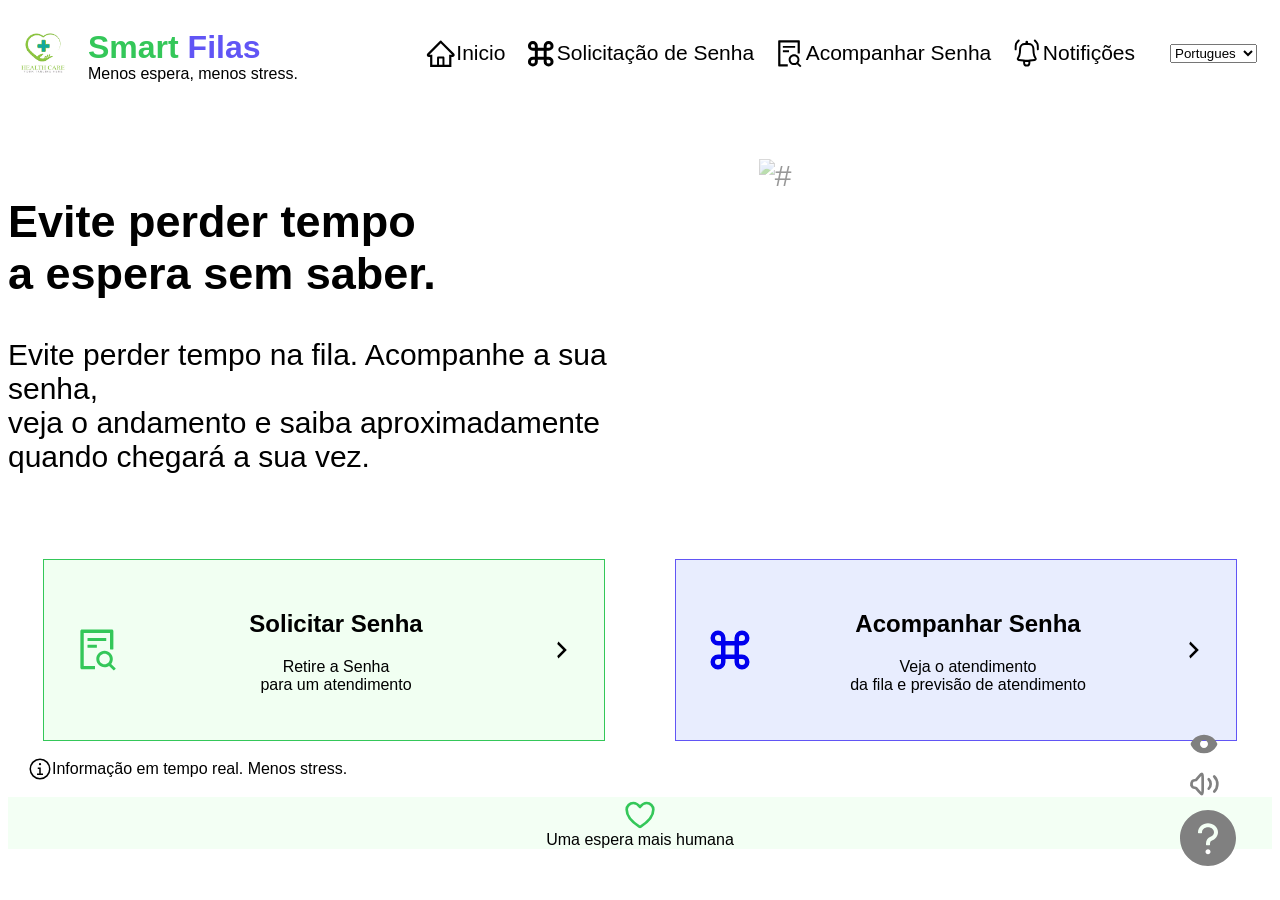
==== index.html @ bcde055e "Update print statement from 'Hello' to 'Goodbye'" ====
<!DOCTYPE html>
<html lang="pt-br">
    <head>
        <meta charset="UTF-8">
        <meta name="viewport" content="width=, initial-scale=1.0">
        <link rel="stylesheet" href="pagina_inicio.css">
    <title>Pagina inicial</title>
</head>
<body>
   <header>  <!--cabeçalho (barra de menu)-->

        <div id="logo">  <!--logotipo e slogan-->
            <img id="imglogo" src="logo-saude.avif" alt="imgLogo">
            <div id="logoNome">
                <h1 id="smarfilas"><span id="smart">Smart</span> <span id="filas">Filas</span></h1>
                <P id="slogan">Menos espera, menos stress.</P>
            </div>
        </div>
       

        <div class="menu">   <!--menu container-->

             <!--menu inicio-->
        <div class="hov" id="inicio">
                

            <a href="Inicio" id="menunav" target="_self">
                <svg xmlns="http://www.w3.org/2000/svg" width="1.5em" height="1.5em" viewBox="0 0 1024 1024">
	                <path d="M0 0h1024v1024H0z" fill="none" />
	                <path fill="currentColor" d="M946.5 505L560.1 118.8l-25.9-25.9a31.5 31.5 0 0 0-44.4 0L77.5 505a63.9 63.9 0 0 0-18.8 46c.4 35.2 29.7 63.3 64.9 63.3h42.5V940h691.8V614.3h43.4c17.1 0 33.2-6.7 45.3-18.8a63.6 63.6 0 0 0 18.7-45.3c0-17-6.7-33.1-18.8-45.2M568 868H456V664h112zm217.9-325.7V868H632V640c0-22.1-17.9-40-40-40H432c-22.1 0-40 17.9-40 40v228H238.1V542.3h-96l370-369.7l23.1 23.1L882 542.3z" />
                </svg>
                Inicio
            </a>
        </div>
       
             <!--menu solicitar senha-->
            <div class="hov" id="divSolicitacaoDeSenha">
               
                <a href="#" id="menunav" target="_self">
                    <svg xmlns="http://www.w3.org/2000/svg" width="1.5em" height="1.5em" viewBox="0 0 16 16">
	                    <path d="M0 0h16v16H0z" fill="none" />
	                    <path fill="currentColor" d="M1.5 4a2.5 2.5 0 0 1 5 0v1h3V4A2.5 2.5 0 1 1 12 6.5h-1v3h1A2.5 2.5 0 1 1 9.5 12v-1h-3v1A2.5 2.5 0 1 1 4 9.5h1v-3H4A2.5 2.5 0 0 1 1.5 4m9.5 7v1a1 1 0 1 0 1-1zM9.5 9.5v-3h-3v3zM12 5a1 1 0 1 0-1-1v1zm-7 6H4a1 1 0 1 0 1 1zm0-7a1 1 0 1 0-1 1h1z" />
                    </svg>

                    Solicitação de Senha
                </a>
            </div>

             <!--menu acompanhar senha-->
            <div class="hov" id="div-acompanhar-senha">

                <a href="#" id="menunav" target="_self">
                    <svg xmlns="http://www.w3.org/2000/svg" width="1.5em" height="1.5em" viewBox="0 0 1024 1024">
	                    <path d="M0 0h1024v1024H0z" fill="none" />
	                    <path fill="currentColor" d="M688 312v-48c0-4.4-3.6-8-8-8H296c-4.4 0-8 3.6-8 8v48c0 4.4 3.6 8 8 8h384c4.4 0 8-3.6 8-8m-392 88c-4.4 0-8 3.6-8 8v48c0 4.4 3.6 8 8 8h184c4.4 0 8-3.6 8-8v-48c0-4.4-3.6-8-8-8zm144 452H208V148h560v344c0 4.4 3.6 8 8 8h56c4.4 0 8-3.6 8-8V108c0-17.7-14.3-32-32-32H168c-17.7 0-32 14.3-32 32v784c0 17.7 14.3 32 32 32h272c4.4 0 8-3.6 8-8v-56c0-4.4-3.6-8-8-8m445.7 51.5l-93.3-93.3C814.7 780.7 828 743.9 828 704c0-97.2-78.8-176-176-176s-176 78.8-176 176s78.8 176 176 176c35.8 0 69-10.7 96.8-29l94.7 94.7c1.6 1.6 3.6 2.3 5.6 2.3s4.1-.8 5.6-2.3l31-31a7.9 7.9 0 0 0 0-11.2M652 816c-61.9 0-112-50.1-112-112s50.1-112 112-112s112 50.1 112 112s-50.1 112-112 112" />
                    </svg>
                        Acompanhar Senha
                </a>
            </div>

             <!--menu notificações-->
            <div class="hov" id="div-notificacao">

                 <a href="Notificacao" id="menunav" target="_self">
                    <svg xmlns="http://www.w3.org/2000/svg" width="1.5em" height="1.5em" viewBox="0 0 24 24">
	                    <path d="M0 0h24v24H0z" fill="none" />
	                    <path fill="currentColor" d="M6.429 2.413a.75.75 0 0 0-1.13-.986l-1.292 1.48a4.75 4.75 0 0 0-1.17 3.024L2.78 8.65a.75.75 0 1 0 1.5.031l.056-2.718a3.25 3.25 0 0 1 .801-2.069z" />
	                    <path fill="currentColor" fill-rule="evenodd" d="M6.237 7.7a4.214 4.214 0 0 1 4.206-3.95H11V3a1 1 0 1 1 2 0v.75h.557a4.214 4.214 0 0 1 4.206 3.95l.221 3.534a7.4 7.4 0 0 0 1.308 3.754a1.617 1.617 0 0 1-1.135 2.529l-3.407.408V19a2.75 2.75 0 1 1-5.5 0v-1.075l-3.407-.409a1.617 1.617 0 0 1-1.135-2.528a7.4 7.4 0 0 0 1.308-3.754zm4.206-2.45a2.714 2.714 0 0 0-2.709 2.544l-.22 3.534a8.9 8.9 0 0 1-1.574 4.516a.117.117 0 0 0 .082.183l3.737.449c1.489.178 2.993.178 4.482 0l3.737-.449a.117.117 0 0 0 .082-.183a8.9 8.9 0 0 1-1.573-4.516l-.221-3.534a2.714 2.714 0 0 0-2.709-2.544zm1.557 15c-.69 0-1.25-.56-1.25-1.25v-.75h2.5V19c0 .69-.56 1.25-1.25 1.25" clip-rule="evenodd" />
	                    <path fill="currentColor" d="M17.643 1.355a.75.75 0 0 0-.072 1.058l1.292 1.48a3.25 3.25 0 0 1 .8 2.07l.057 2.717a.75.75 0 0 0 1.5-.031l-.057-2.718a4.75 4.75 0 0 0-1.17-3.024l-1.292-1.48a.75.75 0 0 0-1.058-.072" />
                    </svg>
                    Notifições
                </a>
             </div>



               <!--escolher idioma-->
          
        <select class="escolherLingua" alt="#">
            <option id="prtugues">Portugues</option>
            <option id="emakwa">Emakwa</option>
            <option id="ximakonde">ximakonde</option>
            <option id="ingles">Ingles</option>

        </select>

        </div>  <!--fecho do menu container-->


       
  
    </header>


    <section class="hero">
        <div>
            <h2>Evite perder tempo <br>a espera sem saber.</h2>
            <p>Evite perder tempo na fila. Acompanhe a sua senha, <br> veja o andamento e saiba aproximadamente <br> quando chegará a sua vez.
            
        </div>
        <img src="C:\Users\AJCRP4_6\Desktop\SmartFilas\MstariPemba-img\verificar-fila.webp"  id="imgSenha"alt="#">
    </section>

    <aside>
        <a class="cardSolicitar-senha" href="p2_solicitar-senha.html"  target="_self">
            <svg  class="iconeSolicitar1" xmlns="http://www.w3.org/2000/svg" width="3em" height="3em" viewBox="0 0 1024 1024">
	                    <path d="M0 0h1024v1024H0z" fill="none" />
	                    <path fill="currentColor" d="M688 312v-48c0-4.4-3.6-8-8-8H296c-4.4 0-8 3.6-8 8v48c0 4.4 3.6 8 8 8h384c4.4 0 8-3.6 8-8m-392 88c-4.4 0-8 3.6-8 8v48c0 4.4 3.6 8 8 8h184c4.4 0 8-3.6 8-8v-48c0-4.4-3.6-8-8-8zm144 452H208V148h560v344c0 4.4 3.6 8 8 8h56c4.4 0 8-3.6 8-8V108c0-17.7-14.3-32-32-32H168c-17.7 0-32 14.3-32 32v784c0 17.7 14.3 32 32 32h272c4.4 0 8-3.6 8-8v-56c0-4.4-3.6-8-8-8m445.7 51.5l-93.3-93.3C814.7 780.7 828 743.9 828 704c0-97.2-78.8-176-176-176s-176 78.8-176 176s78.8 176 176 176c35.8 0 69-10.7 96.8-29l94.7 94.7c1.6 1.6 3.6 2.3 5.6 2.3s4.1-.8 5.6-2.3l31-31a7.9 7.9 0 0 0 0-11.2M652 816c-61.9 0-112-50.1-112-112s50.1-112 112-112s112 50.1 112 112s-50.1 112-112 112" />
                    </svg>
            <div id="cardSolicitar-senha">
                <h2 id="Solicitar-senha">Solicitar Senha</h2>
                <p id="paragrafoSolicitar-senha">Retire a Senha<br>para um atendimento</p>
            </div>

            <svg class="iconeSolicitarSeta1" xmlns="http://www.w3.org/2000/svg" width="1.5em" height="1.5em" viewBox="0 0 20 20">
	            <path d="M0 0h20v20H0z" fill="none" />
	            <path fill="currentColor" d="m6 15l5-5l-5-5l1-2l7 7l-7 7z" />
            </svg>

        </a>
    
        <a  class="acompanhar-senha" href="acompanhar-senha.html"  target="_self">
             <svg xmlns="http://www.w3.org/2000/svg" width="3em" height="3em" viewBox="0 0 16 16">
	                    <path d="M0 0h16v16H0z" fill="none" />
	                    <path fill="currentColor" d="M1.5 4a2.5 2.5 0 0 1 5 0v1h3V4A2.5 2.5 0 1 1 12 6.5h-1v3h1A2.5 2.5 0 1 1 9.5 12v-1h-3v1A2.5 2.5 0 1 1 4 9.5h1v-3H4A2.5 2.5 0 0 1 1.5 4m9.5 7v1a1 1 0 1 0 1-1zM9.5 9.5v-3h-3v3zM12 5a1 1 0 1 0-1-1v1zm-7 6H4a1 1 0 1 0 1 1zm0-7a1 1 0 1 0-1 1h1z" />
                    </svg>
            <div id="acompanhar-senha">
                <h2>Acompanhar Senha</h2>
                <p id="paragrafoAcompanhar-senha">Veja o atendimento<br>da fila e previsão de atendimento</p>
            </div>
            <svg class="iconeSolicitarSeta2" xmlns="http://www.w3.org/2000/svg" width="1.5em" height="1.5em" viewBox="0 0 20 20">
	            <path d="M0 0h20v20H0z" fill="none" />
	            <path fill="currentColor" d="m6 15l5-5l-5-5l1-2l7 7l-7 7z" />
            </svg>

        </a>  
    </aside>


    <p id="info">
        <svg xmlns="http://www.w3.org/2000/svg" width="1.5em" height="1.5em" viewBox="0 0 32 32">
	        <path d="M0 0h32v32H0z" fill="none" />
	        <path fill="currentColor" d="M17 22v-8h-4v2h2v6h-3v2h8v-2zM16 8a1.5 1.5 0 1 0 1.5 1.5A1.5 1.5 0 0 0 16 8" />
	        <path fill="currentColor" d="M16 30a14 14 0 1 1 14-14a14 14 0 0 1-14 14m0-26a12 12 0 1 0 12 12A12 12 0 0 0 16 4" />
        </svg>
            Informação em tempo real. Menos stress.</p>
    
    <footer>

        <div class="coracao">
            <svg id="coracao" xmlns="http://www.w3.org/2000/svg" width="2em" height="2em" viewBox="0 0 24 24">
	            <path d="M0 0h24v24H0z" fill="none" />
	            <path fill="none" stroke="currentColor" stroke-linecap="round" stroke-linejoin="round" stroke-width="2" d="M7 3C4.239 3 2 5.216 2 7.95c0 2.207.875 7.445 9.488 12.74a.99.99 0 0 0 1.024 0C21.126 15.395 22 10.157 22 7.95C22 5.216 19.761 3 17 3s-5 3-5 3s-2.239-3-5-3" />
            </svg>

            <p id="pRodape">Uma espera mais humana</p>
        </div>

        <class>
            <a id="duvidas" href="p10_duvidas_e_feedbacks.html">
                <svg xmlns="http://www.w3.org/2000/svg" width="4em" height="4em" viewBox="0 0 1024 1024">
	                <path d="M0 0h1024v1024H0z" fill="none" />
	                <path fill="currentColor" d="M512 64C264.6 64 64 264.6 64 512s200.6 448 448 448s448-200.6 448-448S759.4 64 512 64m0 708c-22.1 0-40-17.9-40-40s17.9-40 40-40s40 17.9 40 40s-17.9 40-40 40m62.9-219.5a48.3 48.3 0 0 0-30.9 44.8V620c0 4.4-3.6 8-8 8h-48c-4.4 0-8-3.6-8-8v-21.5c0-23.1 6.7-45.9 19.9-64.9c12.9-18.6 30.9-32.8 52.1-40.9c34-13.1 56-41.6 56-72.7c0-44.1-43.1-80-96-80s-96 35.9-96 80v7.6c0 4.4-3.6 8-8 8h-48c-4.4 0-8-3.6-8-8V420c0-39.3 17.2-76 48.4-103.3C430.4 290.4 470 276 512 276s81.6 14.5 111.6 40.7C654.8 344 672 380.7 672 420c0 57.8-38.1 109.8-97.1 132.5" />
                </svg>

            </a>
            <a href="p13_voz_.html">
               <svg id="ouvir" xmlns="http://www.w3.org/2000/svg" width="2em" height="2em" viewBox="0 0 24 24">
	<path d="M0 0h24v24H0z" fill="none" />
	<g fill="none" stroke="currentColor" stroke-width="2">
		<path d="M3.158 13.93a3.75 3.75 0 0 1 0-3.86a1.5 1.5 0 0 1 .993-.7l1.693-.339a.45.45 0 0 0 .258-.153L8.17 6.395c1.182-1.42 1.774-2.129 2.301-1.938S11 5.572 11 7.42v9.162c0 1.847 0 2.77-.528 2.962c-.527.19-1.119-.519-2.301-1.938L6.1 15.122a.45.45 0 0 0-.257-.153L4.15 14.63a1.5 1.5 0 0 1-.993-.7Z" />
		<path stroke-linecap="round" d="M15.536 8.464a5 5 0 0 1 .027 7.044m4.094-9.165a8 8 0 0 1 .044 11.27" />
	</g>
</svg>

            </a>
            <a  href="p13_ampliar_.html">
                <svg id="visao" xmlns="http://www.w3.org/2000/svg" width="2em" height="2em" viewBox="0 0 24 24">
	                <path d="M0 0h24v24H0z" fill="none" />
	                <path fill="currentColor" d="M12 19c7.63 0 9.93-6.62 9.95-6.68c.07-.21.07-.43 0-.63c-.02-.07-2.32-6.68-9.95-6.68s-9.93 6.61-9.95 6.67c-.07.21-.07.43 0 .63c.02.07 2.32 6.68 9.95 6.68Zm0-10c1.64 0 3 1.36 3 3s-1.36 3-3 3s-3-1.36-3-3s1.36-3 3-3" />
                </svg>

            </a>
        </class>
    </footer>
</body>
</html>
---- pagina_inicio.css ----
*{
	font-family:arial, sans-serif;
	
}

body {
    background-color:white ;
}


header{
    display:flex;
	justify-content:space-between;
	align-items:center;
    flex-direction: row;
    background-color: rgb(255, 255, 255);
    margin-bottom: 60px;
    position: relative;
	
}

.escolherLingua{
    margin: 15px;
    gap: 30px;
}




    

#logo{
  display: flex;
  align-items: center;
   gap: 10px;
  
}
#imglogo{
    width: 70px;
    height: 70px;
}


.logotipo{
    display: flex;
    justify-content: space-between;
    align-items: center;
    margin: 15px;
       
}



#slogan{
    margin-top: -23px;
  
    }


    #smart{
        color: #34C759;
    }
span{
    color: #6155F5;
}

.menuh{
    display: flex;
    
}
.menu{
    display: flex;
    text-align: right;
    align-items: center;
    gap: 20px;
    font-size: 21px;
    
}

.hov:hover{
	padding:10px;
	border-radius:10px;
	background-color:whitesmoke;
	font-weight:bold;
   
}


aside{
    display: flex;
    align-items: center;
    flex-wrap: wrap;
    justify-content: space-around;
}
.cardSolicitar-senha{
     display: flex;
    align-items: center;
    justify-content: space-between;
    background-color: #F1FFF2;
    border: solid 0.5px #34C759;
    padding: 30px;
    width: 500px;
    text-decoration: none;
}

#cardSolicitar-senha{
   text-align: center;
   color: black;
  
}
.iconeSolicitarSeta1{
   color:black
}
.iconeSolicitar1{
   color:#34C759
}
 .acompanhar-senha{
    display: flex;
    align-items: center;
    justify-content: space-between;
    background-color: #E8EDFE;
    border: solid 0.5px #6155F5;
    padding: 30px;
    width: 500px;
    text-decoration: none;
 }

 #acompanhar-senha{
    text-align: center;
    align-content: center;
    color: black;
}
.iconeSolicitarSeta2{
    color:black
}


#menunav{
    display: flex;
    justify-content: center;
    align-items: center;
    text-decoration: none;
    color: black;
    
}
#inicio{
    display: flex;
    justify-content: center;
    align-items: center;

    
}
#imgSenha{
    width: 550px;
    height: 350px;
    margin-left: 100px;
    opacity: 40%;
}
section{
    display: flex;
    justify-content: space-around;
}
.hero{
    font-size: 30px;
   
    margin-top: 50px;
    margin-bottom: 50px;
}
#info{
    display: flex;
    align-items: center;
    margin-left: 20px;
}

footer{
    background-color: #F3FFF4;
}
.coracao{
    text-align: center;
}
#coracao{
 color: #34C759;
 margin-bottom: -20px;
}
#duvidas{
   display: flex;
   justify-content: flex-end;
   margin-right: 20px;
   position: fixed;
   bottom: 30px;
   right: 20px;
   text-decoration: none;
   color: gray;

}
#ouvir{
   display: flex;
   justify-content: flex-end;
   margin-right: 20px;
   position: fixed;
   bottom: 100px;
   right: 40px;
   text-decoration: none;
   color: gray;

}
#visao{
   display: flex;
   justify-content: flex-end;
   margin-right: 20px;
   position: fixed;
   bottom: 140px;
   right: 40px;
   text-decoration: none;
   color: gray;

}
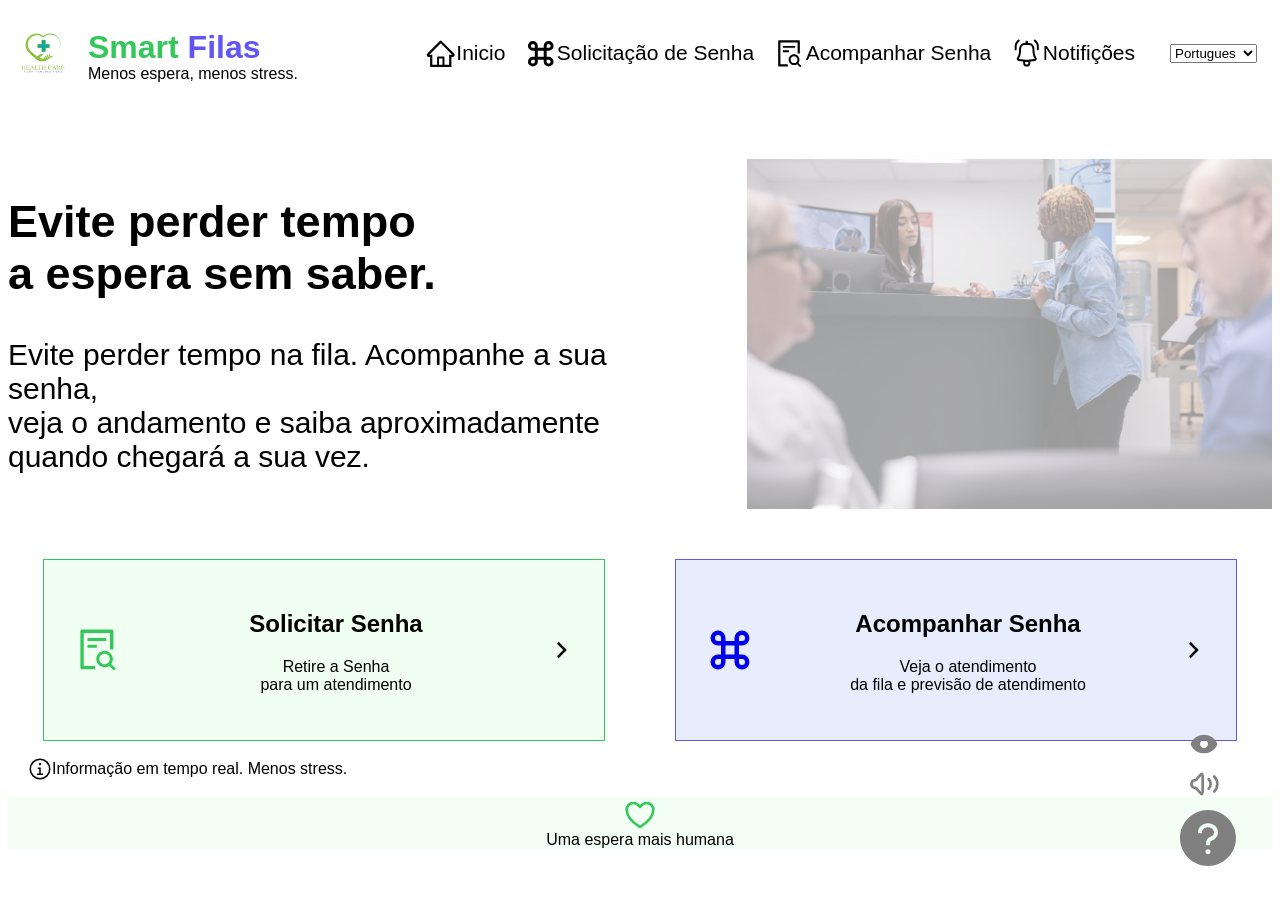
==== commit 99c2684b: "Update print statement from 'Hello' to 'Goodbye'" ====
--- a/index.html
+++ b/index.html
@@ -98,7 +98,7 @@
             <p>Evite perder tempo na fila. Acompanhe a sua senha, <br> veja o andamento e saiba aproximadamente <br> quando chegará a sua vez.
             
         </div>
-        <img src="C:\Users\AJCRP4_6\Desktop\SmartFilas\MstariPemba-img\verificar-fila.webp"  id="imgSenha"alt="#">
+        <img src="verificar-fila.webp"  id="imgSenha"alt="#">
     </section>
 
     <aside>
